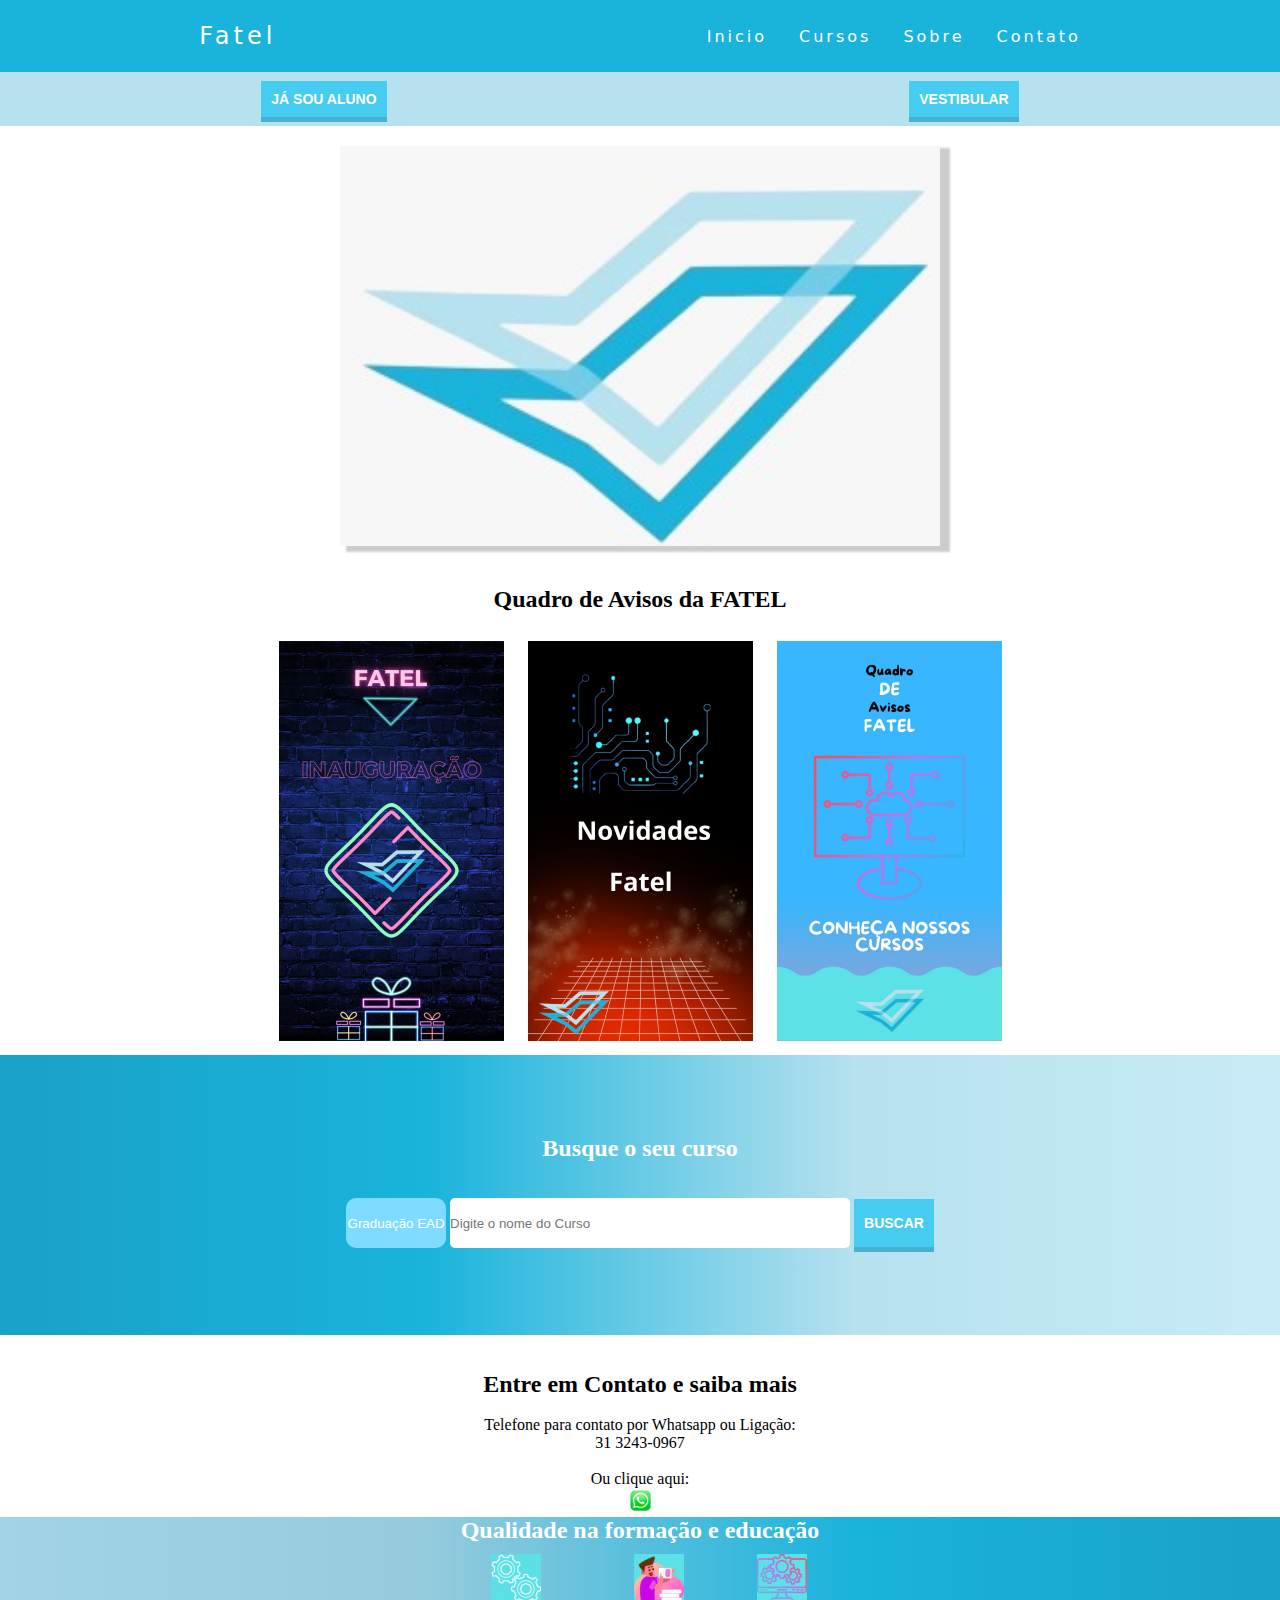
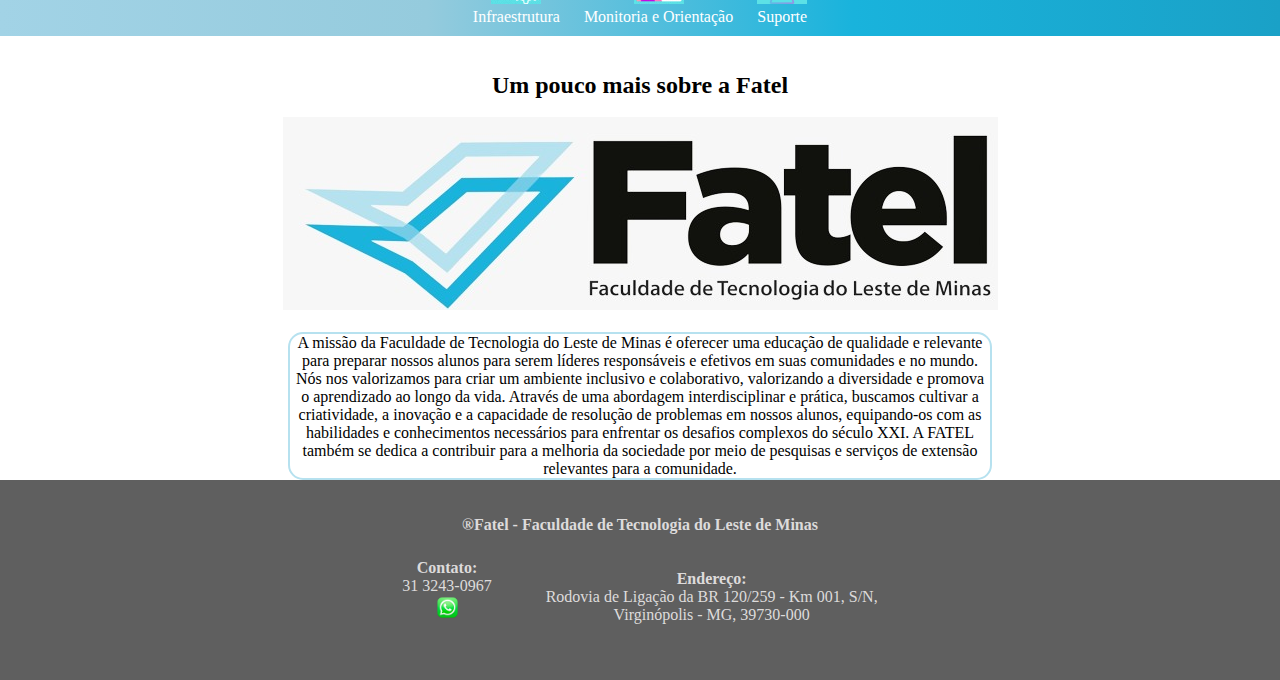
==== index.html @ b9763c70 "Add files via upload" ====
<!DOCTYPE html>
<html lang="pt-br">
<head>
    <meta charset="UTF-8">
    <meta http-equiv="X-UA-Compatible" content="IE=edge">
    <meta name="viewport" content="width=device-width, initial-scale=1.0">
    <link rel="stylesheet" href="./css/menu.css">
    <link rel="stylesheet" href="./css/subMenu.css">
    <link rel="stylesheet" href="./css/button.css">
    <link rel="stylesheet" href="./css/main.css">
    <link rel="stylesheet" href="./css/footer.css">
    <link rel="shortcut icon" href="./assets/img/fatelLogo.jpg" type="image/x-icon" />
    <title>Fatel</title>
</head>
<body onload="carouselImg1()">
    <header>
        <div class="menuContainer">
            <nav>
                <a class="logo" href="#">Fatel</a>
                <div class="mobile-menu">
                    <div class="line1"></div>
                    <div class="line2"></div>
                    <div class="line3"></div>
                </div>
                <ul class="nav-list">
                    <li><a href="./index.html">Inicio</a></li>
                    <li><a href="./src/pages/Cursos.html">Cursos</a></li>
                    <li><a href="./src/pages/Sobre.html">Sobre</a></li>
                    <li><a href="./src/pages/Contato.html">Contato</a></li>
                </ul>
            </nav>
        </div>
        <div class="subMenuContainer">
            <button class="btn btnPrimary">Já sou Aluno</button>
            <button class="btn btnPrimary">Vestibular</button>
        </div>
    </header>

    <main>
        <div class="Carrousel">
            <div class="btn-wrap">
                <img id="imgCarousel" alt="Imagens do Carousel">
            </div>
            <div class="AvisosBoard">
                <br><br>
                <h2>Quadro de Avisos da FATEL</h2>
                <br>
                <img class="imgAvisosBoards" src="./assets/img/aviso1.jpeg" alt="Quadro de Avisos, noticia um">
                <img class="imgAvisosBoards" src="./assets/img/aviso2.jpeg" alt="Quadro de Avisos, noticia dois">
                <img class="imgAvisosBoards" src="./assets/img/aviso3.jpeg" alt="Quadro de Avisos, noticia três">
            </div>
        </div>
        <div class="CursoSearch">
            <h2>Busque o seu curso</h2><br><br>
            <button class="btnLabel">Graduação EAD</button>
            <input type="text" placeholder="Digite o nome do Curso">
            <button class="btn btnPrimary" id="btnCursoSearc">Buscar</button>
        </div>
        <div class="ContatoMain">
            <br><br>
            <h2>Entre em Contato e saiba mais</h2>
            <br>
            <p>Telefone para contato por Whatsapp ou Ligação:</p>
            <p>31 3243-0967</p>
            <br>
            <p>Ou clique aqui:</p>
            <!--<div><i class="fa-brands fa-whatsapp"></i></div>-->
            <a href="https://wa.me/553132430967" target="_blank"><img class="LogoIcon" src="./assets/img/WhatsappLogo.png" alt="Simbolo Whatsapp"></a>
        </div>
        <div class="vantagensMain">
            <h2>Qualidade na formação e educação</h2>
            <div>
                <img src="./assets/img/infraestrutura.gif" alt="Ajuda de professores">
                <p>Infraestrutura</p>
            </div>
            <div>
                <img src="./assets/img/professor.gif" alt="Engrenagem de Infraestrutura para os alunos">
                <p>Monitoria e Orientação</p>
            </div>
            <div>
                <img src="./assets/img/suporte.png" alt="Suporte para os Alunos">
                <p>Suporte</p>
            </div>
        </div>
        <div class="sobreMain">
            <br><br>
            <h2>Um pouco mais sobre a Fatel</h2>
            <br>
            <img src="./assets/img/FatelIcone.jpeg" alt="Simbolo da Fatel">
            <br><br>
            <p>A missão da Faculdade de Tecnologia do Leste de Minas é oferecer uma educação de qualidade e
                relevante para preparar nossos alunos para serem líderes responsáveis e efetivos em suas
                comunidades e no mundo. Nós nos valorizamos para criar um ambiente inclusivo e colaborativo,
                valorizando a diversidade e promova o aprendizado ao longo da vida. Através de uma abordagem
                interdisciplinar e prática, buscamos cultivar a criatividade, a inovação e a capacidade de resolução de
                problemas em nossos alunos, equipando-os com as habilidades e conhecimentos necessários para
                enfrentar os desafios complexos do século XXI. A FATEL também se dedica a contribuir para a melhoria
                da sociedade por meio de pesquisas e serviços de extensão relevantes para a comunidade.</p>
        </div>
    </main>

    <footer>
        <div class="footer">
            <br><br>
            <h4>&#174;Fatel - Faculdade de Tecnologia do Leste de Minas</h4>
            <div>
                <h4>Contato:</h4>
                <p>31 3243-0967</p>
                <p><a href="https://wa.me/553132430967" target="_blank"><img class="LogoIcon" src="./assets/img/WhatsappLogo.png" alt="Simbolo Whatsapp"></a></p>
            </div>
            <div>
                <h4>Endereço:</h4>
                <p>Rodovia de Ligação da BR 120/259 - Km 001, S/N,</p>
                <p>Virginópolis - MG, 39730-000</p>
            </div>
        </div>
    </footer>

    
    <script src="./js/menuAcoes.js"></script>
    <script src="./js/carousel.js"></script>
</body>
</html>
---- css/menu.css ----
*{
    margin: 0;
    padding: 0;
}
body{
    overflow-x: hidden;
}

.menuContainer a{
    color: #fff;
    text-decoration: none;
    transition: 0.3s;
}
.menuContainer a:hover{
    opacity: 0.7;
}
.logo{
    font-size: 24px;
    letter-spacing: 4px;
}

nav{
    display: flex;
    justify-content: space-around;
    align-items: center;
    font-family: system-ui, -apple-system, Helvetica, Arial, sans-serif;
    background-color: #19b3dc;
    height: 8vh;
}

.nav-list{
    list-style: none;
    display: flex;
}
.nav-list li{
    letter-spacing: 3px;
    margin-left: 32px;
}

.mobile-menu{
    display: none;
    cursor: pointer;
}
.mobile-menu div{
    width: 32px;
    height: 2px;
    background-color: #fff;
    margin: 8px;
    transition: 0.3s;
}



@media (max-width: 999px){

    body{
        overflow-x: hidden;
    }

    .nav-list{
        position: absolute;
        top: 8vh;
        right: 0;
        width: 50vw;
        height: 92vh;
        background-color: grey;
        flex-direction: column;
        align-items: center;
        justify-content: space-around;
        transform: translateX(100%);
        transition: transform 0.3s ease-in;
    }
    .nav-list li{
        margin-left: 0;
        opacity: 0;
    }
    .nav-list.active{
        transform: translateX(0);
    }
    .mobile-menu{
        display: block;
    }


    @keyframes navLinkFade {
        from{
            opacity: 0;
            transform: translateX(50px);
        }
        to{
            opacity: 1;
            transform: translateX(0);
        }
    }
    .mobile-menu.active .line1{
        transform: rotate(-45deg) translate(-8px, 8px);
    }
    .mobile-menu.active .line2{
        opacity: 0;
    }
    .mobile-menu.active .line3{
        transform: rotate(45deg) translate(-5px, -7px);
    }

}
---- css/subMenu.css ----
.subMenuContainer{
    background-color: #b6e1ef;
    display: flex;
    justify-content: space-around;
    align-items: center;
    font-family: system-ui, -apple-system, Helvetica, Arial, sans-serif;
    height: 6vh;
}
---- css/button.css ----
.btn{
    font-family: arial;
    font-size:14px;
    font-weight:700;
    text-transform: uppercase;
    border:none;
    padding:10px;
    cursor: pointer;
    display:inline-block;
    text-decoration: none;
}
.btnPrimary{
    background: #46ccf1;
    color:#fff;
    box-shadow:0 5px 0 #46b0ce;
}

.btnPrimary:hover{
    background:#0c80c4;
    box-shadow:0 5px 0 #0a6faa;
}
.btnPrimary:active{
    position:relative;
    top:5px;
    box-shadow:none;
}

.LogoIcon{
    width: 25px;
    height: 25px;
}

@media (max-width: 600px)
{
    .btn{
        height: 30px;
    }
}
---- css/main.css ----
.Carrousel{
    margin-top: 20px;
    text-align: center;
}

#imgSlider{
    height: 500px;
}

#imgCarousel{
    width: 600px;
    height: 400px;
    box-shadow: 8px 4px 2px 2px rgba(0, 0, 0, 0.2);
}

.btn-wrap{
    margin: auto;
}

.imgAvisosBoards{
    height: 400px;
    margin: 10px;
}

.CursoSearch{
    background-image: linear-gradient( to right, #1aa1c7, #19b3dc, #b6e1ef, #c9ebf7 );
    height: 200px;
    text-align: center;
    padding-top: 80px;
    color: #fff;
}
.CursoSearch input{
    height: 50px;
    width: 400px;
    border-radius: 5px;
    border-style: none;
}
.btnLabel{
    background-color: rgb(127, 219, 255);
    height: 50px;
    width: 100px;
    border-radius: 10px;
    border-style: none;
    color: #fff;
}
#btnCursoSearc{
    height: 48px;
}

.ContatoMain{
    text-align: center;
}
.LogoIcon{
    width: 25px;
    height: 25px;
}

.vantagensMain{
    text-align: center;
    background-image: linear-gradient( to right, #a2d3e6, #95cbdd, #19b3dc, #1aa1c7 );
    color: #fff;
}
.vantagensMain div{
    display: inline-block;
    margin: 10px;
}

.sobreMain{
    text-align: center;
}
.sobreMain p{
    width: 700px;
    margin: auto;
    border-radius: 15px;
    border-style: solid;
    border-width: 2px;
    border-color: #b6e1ef;
}

@media (max-width: 600px)
{
  #imgCarousel{
    width: 400px;
    height: 400px;
    box-shadow: 8px 4px 2px 2px rgba(0, 0, 0, 0.2);
  }
  .CursoSearch{
    height: 300px;
  }
  .sobreMain p{
    width: 300px;
  }
  .sobreMain img{
    width: 400px;
  }
}
---- css/footer.css ----
.footer{
    background-color:rgb(95, 95, 95);
    text-align: center;
    height: 200px;
    color: #dddbdb;
}
.footer div{
    display: inline-block;
    margin: 25px;
}


@media (max-width: 600px)
{
    .footer{
        height: 300px;
    }
}
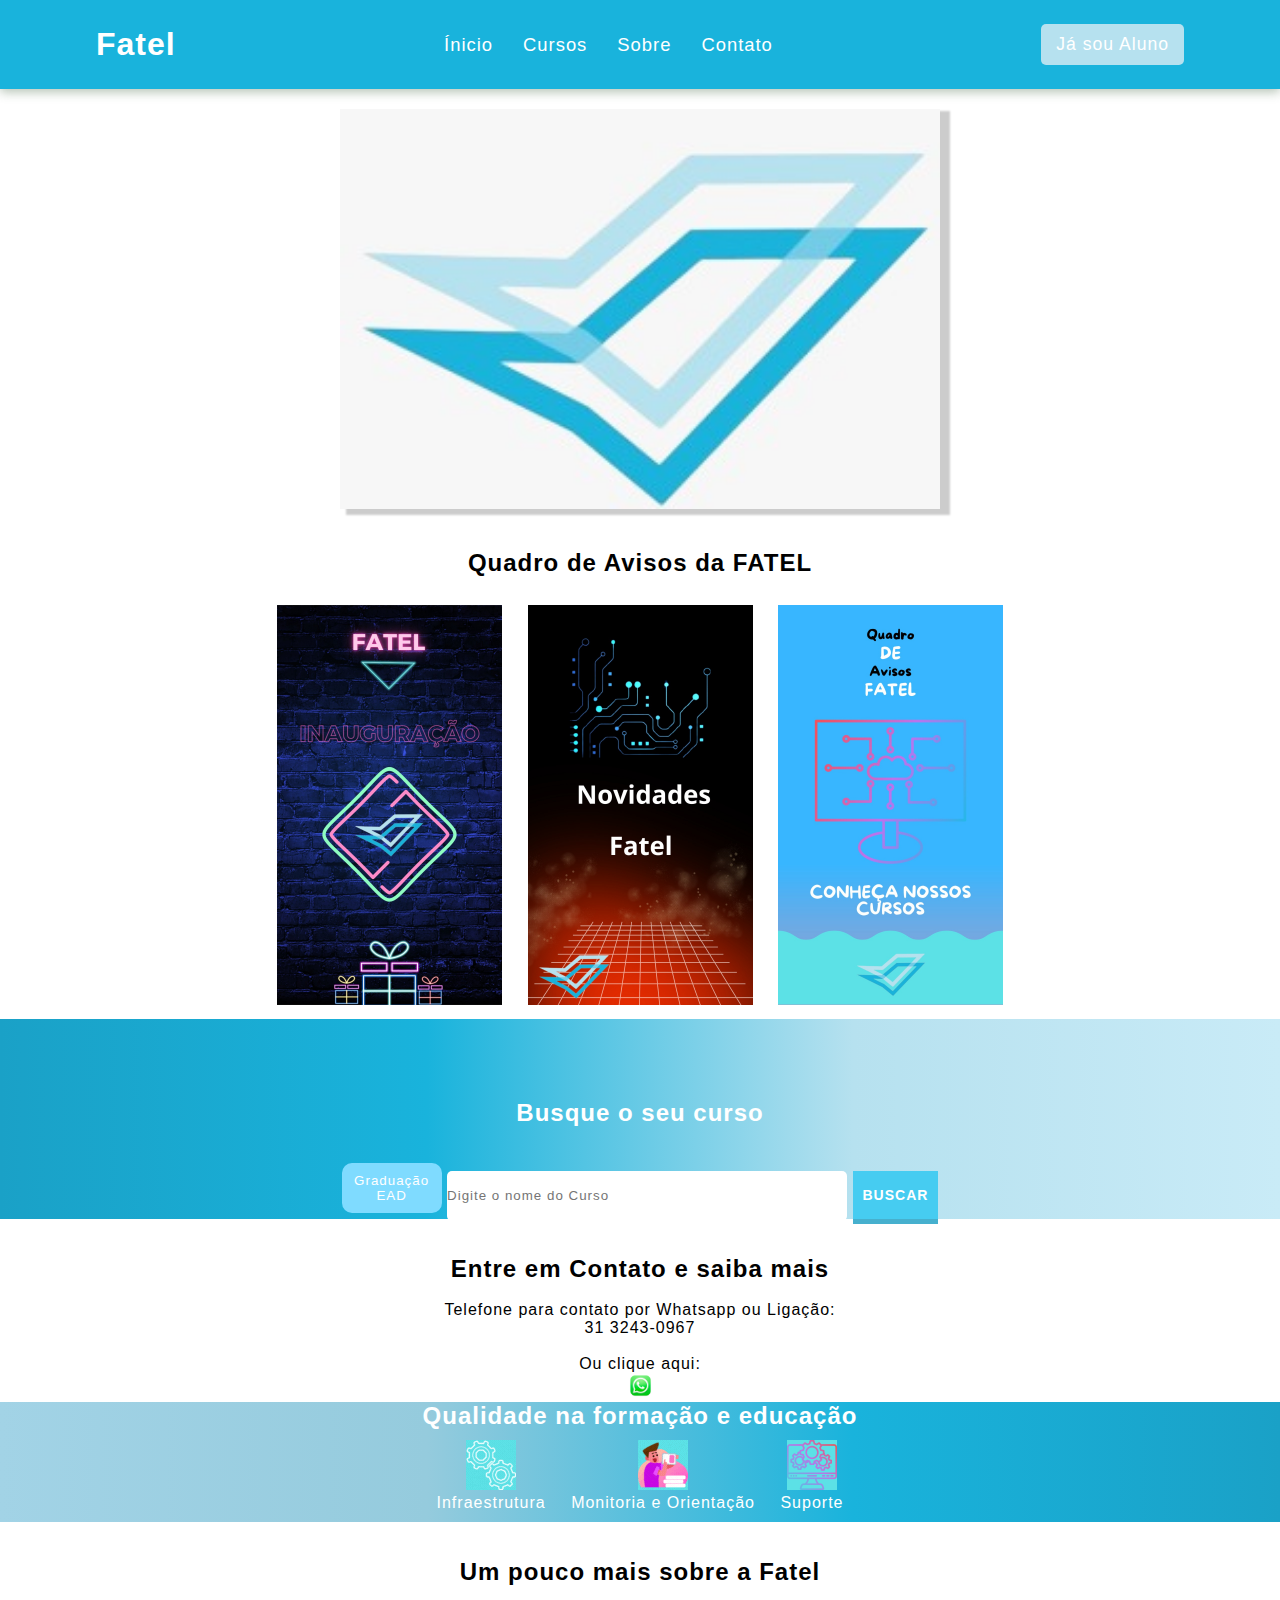
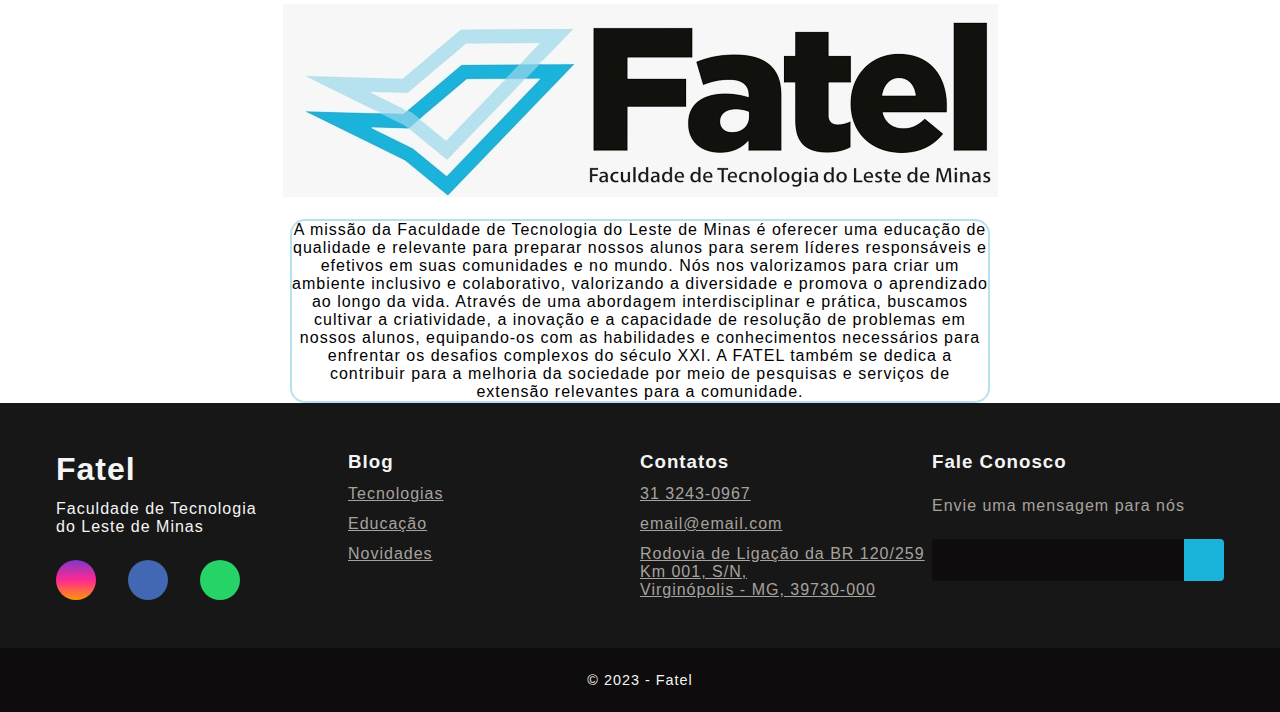
==== commit ee54bc3b: "Alterações Menu e Footer" ====
--- a/index.html
+++ b/index.html
@@ -4,36 +4,54 @@
     <meta charset="UTF-8">
     <meta http-equiv="X-UA-Compatible" content="IE=edge">
     <meta name="viewport" content="width=device-width, initial-scale=1.0">
-    <link rel="stylesheet" href="./css/menu.css">
     <link rel="stylesheet" href="./css/subMenu.css">
     <link rel="stylesheet" href="./css/button.css">
     <link rel="stylesheet" href="./css/main.css">
     <link rel="stylesheet" href="./css/footer.css">
     <link rel="shortcut icon" href="./assets/img/fatelLogo.jpg" type="image/x-icon" />
+    <link rel="stylesheet" href="./css/menuHeader.css">
+
+    <link rel="stylesheet" href="https://cdnjs.cloudflare.com/ajax/libs/font-awesome/6.4.0/css/all.min.css" integrity="sha512-iecdLmaskl7CVkqkXNQ/ZH/XLlvWZOJyj7Yy7tcenmpD1ypASozpmT/E0iPtmFIB46ZmdtAc9eNBvH0H/ZpiBw==" crossorigin="anonymous" referrerpolicy="no-referrer" />
+
     <title>Fatel</title>
 </head>
 <body onload="carouselImg1()">
+
     <header>
-        <div class="menuContainer">
-            <nav>
-                <a class="logo" href="#">Fatel</a>
-                <div class="mobile-menu">
-                    <div class="line1"></div>
-                    <div class="line2"></div>
-                    <div class="line3"></div>
+        <div class="menu-bar">
+            <nav class="nav-bar">
+                <div class="logo">
+                    <h1>Fatel</h1>
                 </div>
-                <ul class="nav-list">
-                    <li><a href="./index.html">Inicio</a></li>
-                    <li><a href="./src/pages/Cursos.html">Cursos</a></li>
-                    <li><a href="./src/pages/Sobre.html">Sobre</a></li>
-                    <li><a href="./src/pages/Contato.html">Contato</a></li>
+                <div class="nav-list">
+                    <ul>
+                        <li class="nav-list"><a href="#" class="nav-link">Ínicio</a></li>
+                        <li class="nav-list"><a href="./src/pages/Cursos.html" class="nav-link">Cursos</a></li>
+                        <li class="nav-list"><a href="./src/pages/Sobre.html" class="nav-link">Sobre</a></li>
+                        <li class="nav-list"><a href="./src/pages/Contato.html" class="nav-link">Contato</a></li>
+                    </ul>
+                </div>
+                <div class="login-button">
+                    <button><a href="#">Já sou Aluno</a></button>
+                </div>
+                <div class="mobile-menu-icon">
+                    <button onclick="menu()"><img class="icon" src="./assets/img/menu/menu_white_36dp.svg" alt="Simbolo de Menu"></button>
+                </div>
+            </nav>
+
+            <div class="mobile-menu">
+                <ul>
+                    <li class="nav-list"><a href="#" class="nav-link">Ínicio</a></li>
+                        <li class="nav-list"><a href="#" class="nav-link">Cursos</a></li>
+                        <li class="nav-list"><a href="#" class="nav-link">Sobre</a></li>
+                        <li class="nav-list"><a href="./src/pages/Contato.html" class="nav-link">Contato</a></li>
                 </ul>
-            </nav>
+                <div class="login-button">
+                    <button><a href="#">Já sou Aluno</a></button>
+                </div>
+            </div>
         </div>
-        <div class="subMenuContainer">
-            <button class="btn btnPrimary">Já sou Aluno</button>
-            <button class="btn btnPrimary">Vestibular</button>
-        </div>
+
     </header>
 
     <main>
@@ -53,8 +71,9 @@
         <div class="CursoSearch">
             <h2>Busque o seu curso</h2><br><br>
             <button class="btnLabel">Graduação EAD</button>
-            <input type="text" placeholder="Digite o nome do Curso">
-            <button class="btn btnPrimary" id="btnCursoSearc">Buscar</button>
+            <input id="searchCurso" type="text" placeholder="Digite o nome do Curso">
+            <button class="btn btnPrimary" id="btnCursoSearc" onclick="princiapal()">Buscar</button>
+            <div id="searchVetor"></div>
         </div>
         <div class="ContatoMain">
             <br><br>
@@ -100,24 +119,50 @@
     </main>
 
     <footer>
-        <div class="footer">
-            <br><br>
-            <h4>&#174;Fatel - Faculdade de Tecnologia do Leste de Minas</h4>
-            <div>
-                <h4>Contato:</h4>
-                <p>31 3243-0967</p>
-                <p><a href="https://wa.me/553132430967" target="_blank"><img class="LogoIcon" src="./assets/img/WhatsappLogo.png" alt="Simbolo Whatsapp"></a></p>
+        <div id="footer_content">
+            <div id="footer_contacts">
+                <h1>Fatel</h1>
+                <p>Faculdade de Tecnologia <br> do Leste de Minas</p>
+
+                <div id="footer_social_media">
+                    <a href="#" class="footer_link" id="instagram"><i class="fa-brands fa-instagram"></i></a>
+                    <a href="#" class="footer_link" id="facebook"><i class="fa-brands fa-facebook"></i></a>
+                    <a href="#" class="footer_link" id="whatsapp"><i class="fa-brands fa-whatsapp"></i></a>
+                </div>
             </div>
-            <div>
-                <h4>Endereço:</h4>
-                <p>Rodovia de Ligação da BR 120/259 - Km 001, S/N,</p>
-                <p>Virginópolis - MG, 39730-000</p>
+
+            <ul class="footer-list">
+                <li><h3>Blog</h3></li>
+                <li><a href="#" class="footer-link">Tecnologias</a></li>
+                <li><a href="#" class="footer-link">Educação</a></li>
+                <li><a href="#" class="footer-link">Novidades</a></li>
+            </ul>
+            <ul class="footer-list">
+                <li><h3>Contatos</h3></li>
+                <li><a href="#" class="footer-link">31 3243-0967</a></li>
+                <li><a href="#" class="footer-link">email@email.com</a></li>
+                <li><a href="#" class="footer-link">Rodovia de Ligação da BR 120/259 <br> Km 001, S/N, <br> Virginópolis - MG, 39730-000</a></li>
+            </ul>
+            <div id="footer_subscribe">
+                <h3>Fale Conosco</h3>
+                <p>Envie uma mensagem para nós</p>
+
+                <div id="input_group">
+                    <input type="email" id="email">
+                    <button><i class="fa-solid fa-envelope"></i></button>
+                </div>
             </div>
         </div>
+        <div id="footer_copyright">
+            &#169
+            2023 - Fatel
+        </div>
+        
     </footer>
 
     
     <script src="./js/menuAcoes.js"></script>
     <script src="./js/carousel.js"></script>
+    <script src="./js/busca.js"></script>
 </body>
 </html>--- a/css/footer.css
+++ b/css/footer.css
@@ -1,3 +1,4 @@
+/*
 .footer{
     background-color:rgb(95, 95, 95);
     text-align: center;
@@ -15,4 +16,176 @@
     .footer{
         height: 300px;
     }
-}+}
+*/
+
+
+@import url('https://fonts.googleapis.com/css2?family=Gentium+Book+Plus:ital@1&display=swap');
+
+
+:root{
+    --color-neutral-0: #0e0c0c;
+    --color-neutral-10: #171717;
+    --color-neutral-30: #a8a29e;
+    --color-neutral-40: #f5f5f5;
+}
+
+
+* {
+    font-family: 'Inter', sans-serif;
+    margin: 0;
+    padding: 0;
+    box-sizing: border-box;
+    letter-spacing: 1px;
+
+}
+
+footer{
+    width: 100%;
+    color: var(--color-neutral-40);
+}
+
+.footer_link{
+    text-decoration: none;
+}
+
+#footer_content{
+    background-color: var(--color-neutral-10);
+    display: grid;
+    grid-template-columns: repeat(4, 1fr);
+    padding: 3rem 3.5rem;
+}
+
+#footer_contacts h1{
+    margin-bottom: 0.75rem;
+}
+
+#footer_social_media{
+    display: flex;
+    gap: 2rem;
+    margin-top: 1.5rem;
+}
+#footer_social_media .footer_link{
+    display: flex;
+    align-items: center;
+    justify-content: center;
+    height: 2.5rem;
+    width: 2.5rem;
+    color: var(--color-neutral-40);
+    border-radius: 50%;
+    transition: all 0.4s;
+}
+#footer_social_media .footer_link i{
+    font-size: 1.25rem;
+}
+#footer_social_media .footer_link:hover{
+    opacity: 0.8;
+}
+
+#instagram{
+    background: linear-gradient(#7f37c9, #ff2992, #ff9807);
+}
+#facebook{
+    background-color: #4267b3;
+}
+#whatsapp{
+    background-color: #25d366;
+}
+
+
+.footer-list{
+    display: flex;
+    flex-direction: column;
+    gap: 0.75rem;
+    list-style: none;
+}
+.footer-list .footer-link{
+    color: var(--color-neutral-30);
+    transition: all 0.4s;
+}
+.footer-list .footer-link:hover{
+    color: #19b3dc;
+}
+
+
+#footer_subscribe{
+    display: flex;
+    flex-direction: column;
+    gap: 1.5rem;
+}
+#footer_subscribe p{
+    color: var(--color-neutral-30);
+}
+
+
+#input_group{
+    display: flex;
+    align-items: center;
+    background-color: var(--color-neutral-0);
+    border-radius: 4px;
+}
+#input_group input{
+    all: unset;
+    padding: 0.75rem;
+    width: 100%;
+}
+#input_group button{
+    background-color: #19b3dc;
+    border: none;
+    color: var(--color-neutral-40);
+    padding: 0px 1.25rem;
+    font-size: 1.125rem;
+    height: 100%;
+    border-radius: 0px 4px 4px 0px;
+    cursor: pointer;
+    transition: all 0.4s;
+}
+#input_group button:hover{
+    opacity: 0.8;
+}
+
+
+#footer_copyright{
+    display: flex;
+    justify-content: center;
+    background-color: var(--color-neutral-0);
+    font-size: 0.9rem;
+    padding: 1.5rem;
+    font-weight: 100;
+}
+
+
+
+
+@media screen and (max-width: 768px){
+    #footer_content{
+        grid-template-columns: repeat(2,1fr);
+        gap: 2rem;
+    }
+}
+
+@media screen and (max-width: 426px){
+    #footer_content{
+        grid-template-columns: repeat(1,1fr);
+        padding: 3rem 2rem;
+    }
+}
+
+
+
+
+
+
+
+
+
+
+
+
+
+
+
+
+
+
+/* CREDITOS: Larissa Kich - https://www.youtube.com/@larissakich */--- a/css/menuHeader.css
+++ b/css/menuHeader.css
@@ -0,0 +1,127 @@
+@import url('https://fonts.googleapis.com/css2?family=Gentium+Book+Plus:ital@1&display=swap');
+
+*{
+    font-family: 'Inter', sans-serif;
+}
+
+header{
+    background-color: #19b3dc;
+    box-shadow: 0px 3px 10px #4646;
+}
+
+.nav-bar{
+    display: flex;
+    justify-content: space-between;
+    padding: 1.5rem 6rem;
+}
+
+.logo{
+    display: flex;
+    align-items: center;
+}
+.logo h1{
+    color: #fff;
+}
+
+.nav-list{
+    display: flex;
+    align-items: center;
+}
+.nav-list ul{
+    display: flex;
+    justify-content: center;
+    list-style: none;
+}
+
+.nav-list{
+    margin: 0 15px;
+}
+
+.nav-link{
+    text-decoration: none;
+    font-size: 1.15rem;
+    color: #fff;
+    font-weight: 400;
+}
+
+.login-button button{
+    border: none;
+    background-color: #b6e1ef;
+    padding: 10px 15px;
+    border-radius: 5px;
+}
+.login-button button a{
+    text-decoration: none;
+    color: #fff;
+    font-weight: 500;
+    font-size: 1.1rem;
+}
+
+.mobile-menu-icon{
+    display: none;
+}
+
+.mobile-menu{
+    display: none;
+}
+
+
+@media screen and (max-width: 730px){
+    .nav-bar{
+        padding: 1.5rem 4rem;
+    }
+    .nav-list{
+        display: none;
+    }
+    .login-button{
+        display: none;
+    }
+    .mobile-menu-icon{
+        display: block;
+    }
+    .mobile-menu-icon button{
+        background-color: transparent;
+        border: none;
+        cursor: pointer;
+    }
+    .mobile-menu ul{
+        display: flex;
+        flex-direction: column;
+        text-align: center;
+        padding-bottom: 1rem;
+    }
+    .mobile-menu .nav-list{
+        display: block;
+        padding-top: 1.2rem;
+    }
+    .mobile-menu .login-button{
+        display: block;
+        padding: 1rem 2rem;
+    }
+    .mobile-menu .login-button button{
+        width: 100%;
+    }
+    .open{
+        display: block;
+    }
+}
+
+
+
+
+
+
+
+
+
+
+
+
+
+
+
+
+
+
+
+/* CREDITOS: Larissa Kich - https://www.youtube.com/@larissakich */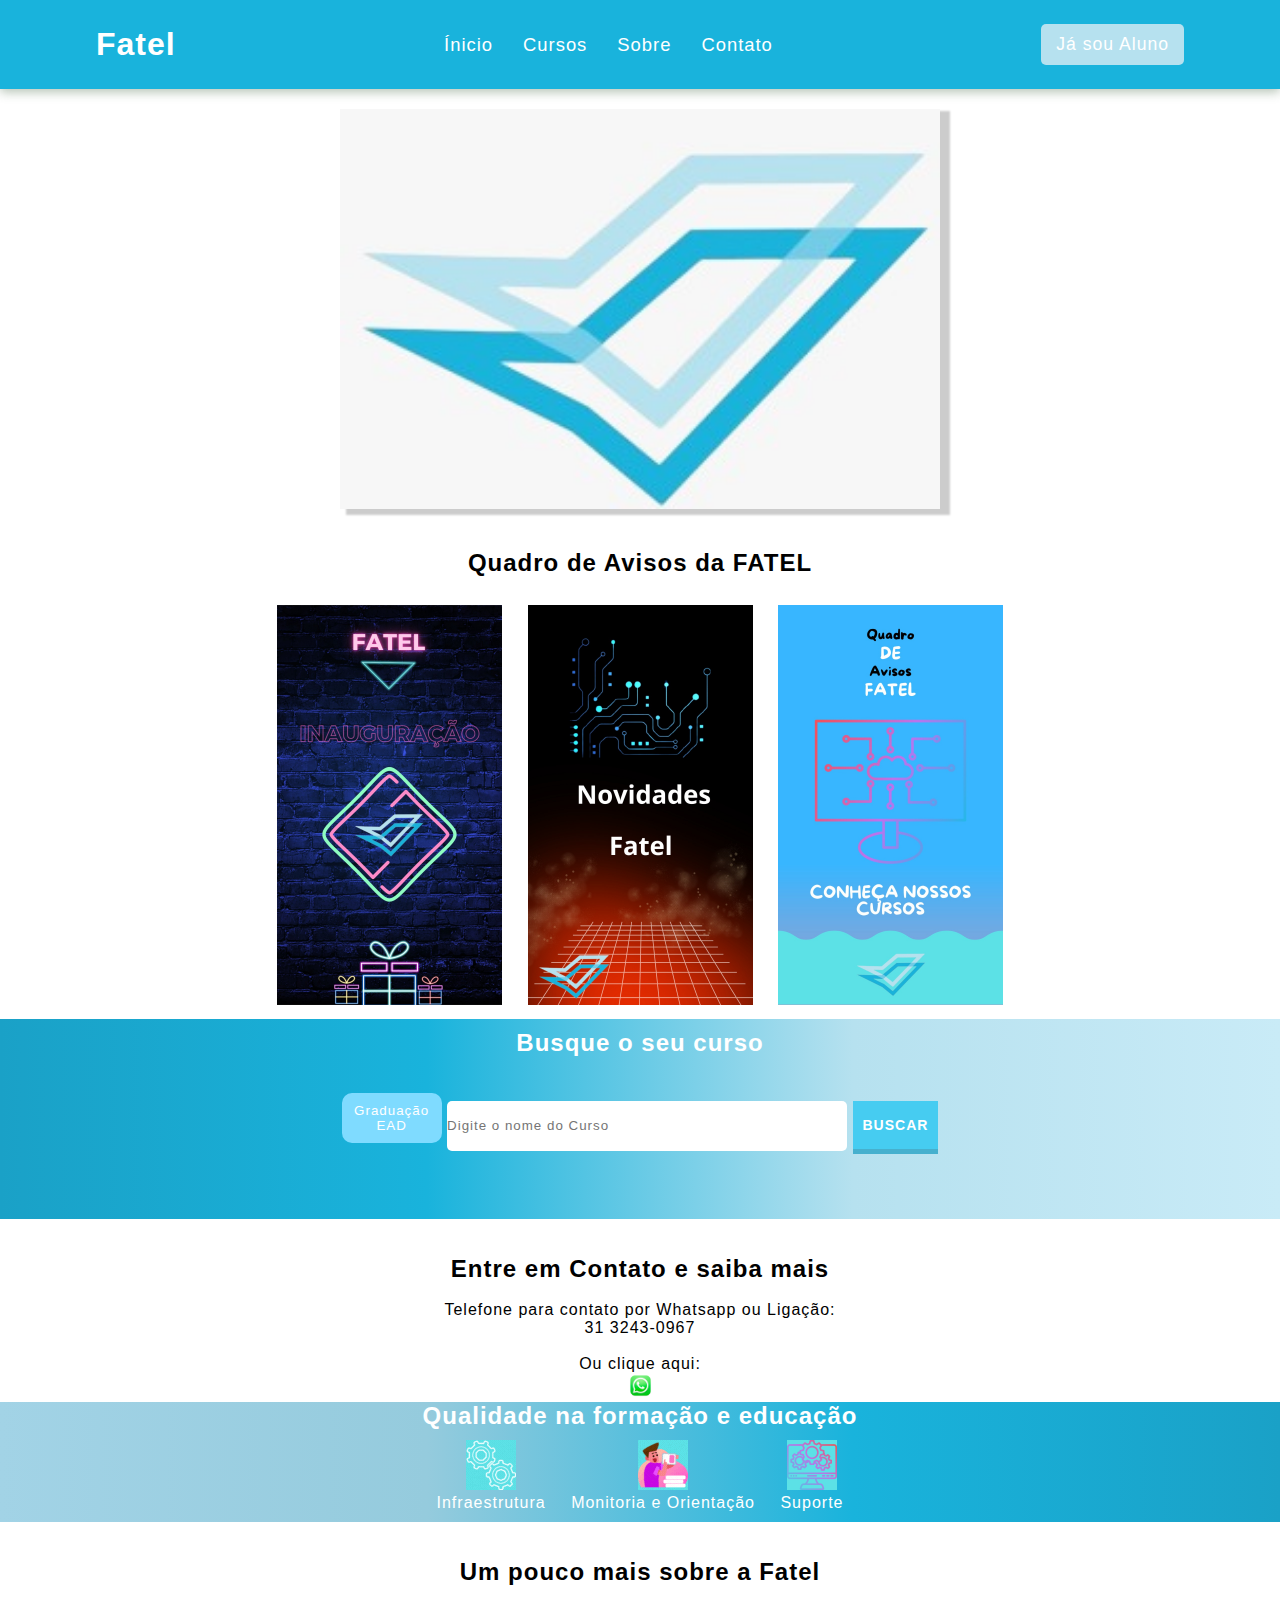
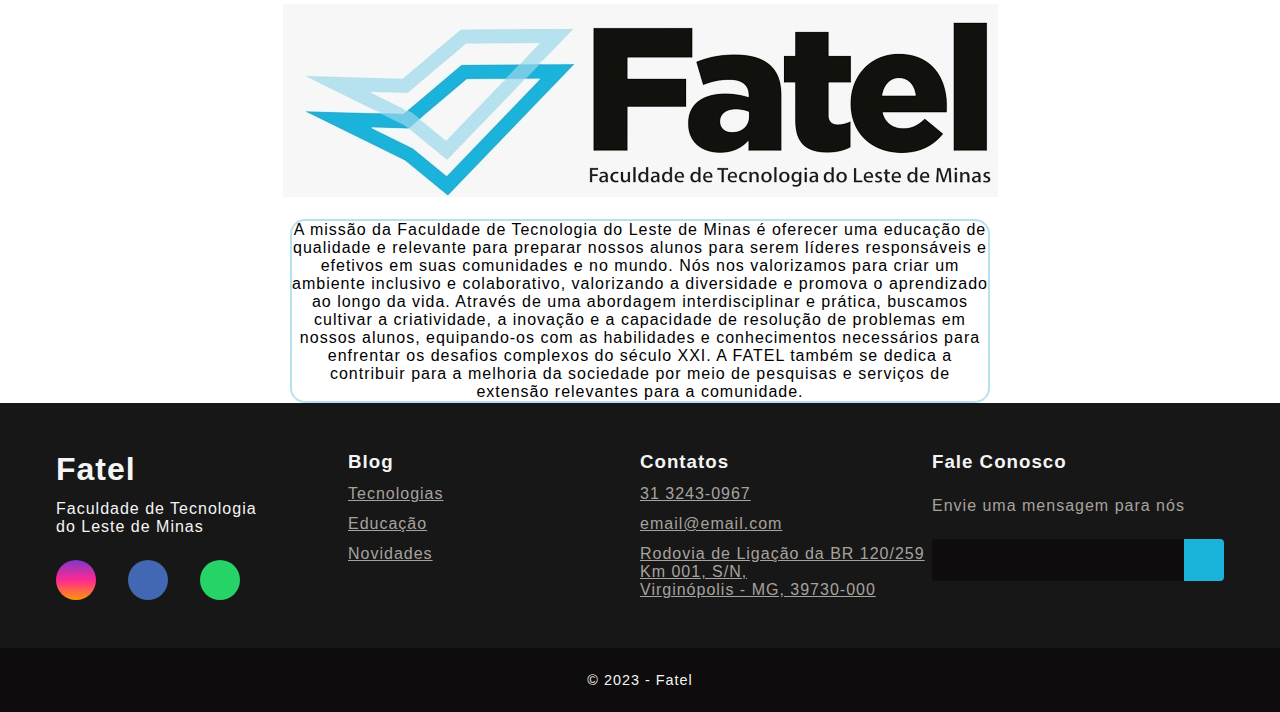
==== commit 0126adde: "Area do Aluno mais ajustes global" ====
--- a/index.html
+++ b/index.html
@@ -32,7 +32,7 @@
                     </ul>
                 </div>
                 <div class="login-button">
-                    <button><a href="#">Já sou Aluno</a></button>
+                    <button><a href="./src/pages/AreaAluno.html">Já sou Aluno</a></button>
                 </div>
                 <div class="mobile-menu-icon">
                     <button onclick="menu()"><img class="icon" src="./assets/img/menu/menu_white_36dp.svg" alt="Simbolo de Menu"></button>
@@ -47,7 +47,7 @@
                         <li class="nav-list"><a href="./src/pages/Contato.html" class="nav-link">Contato</a></li>
                 </ul>
                 <div class="login-button">
-                    <button><a href="#">Já sou Aluno</a></button>
+                    <button><a href="./src/pages/AreaAluno.html">Já sou Aluno</a></button>
                 </div>
             </div>
         </div>
@@ -73,7 +73,7 @@
             <button class="btnLabel">Graduação EAD</button>
             <input id="searchCurso" type="text" placeholder="Digite o nome do Curso">
             <button class="btn btnPrimary" id="btnCursoSearc" onclick="princiapal()">Buscar</button>
-            <div id="searchVetor"></div>
+            <ul id="searchVetor" style="color: black;"></ul>
         </div>
         <div class="ContatoMain">
             <br><br>
--- a/css/main.css
+++ b/css/main.css
@@ -28,6 +28,7 @@
     text-align: center;
     padding-top: 80px;
     color: #fff;
+    padding: 10px;
 }
 .CursoSearch input{
     height: 50px;
--- a/css/footer.css
+++ b/css/footer.css
@@ -1,25 +1,3 @@
-/*
-.footer{
-    background-color:rgb(95, 95, 95);
-    text-align: center;
-    height: 200px;
-    color: #dddbdb;
-}
-.footer div{
-    display: inline-block;
-    margin: 25px;
-}
-
-
-@media (max-width: 600px)
-{
-    .footer{
-        height: 300px;
-    }
-}
-*/
-
-
 @import url('https://fonts.googleapis.com/css2?family=Gentium+Book+Plus:ital@1&display=swap');
 
 
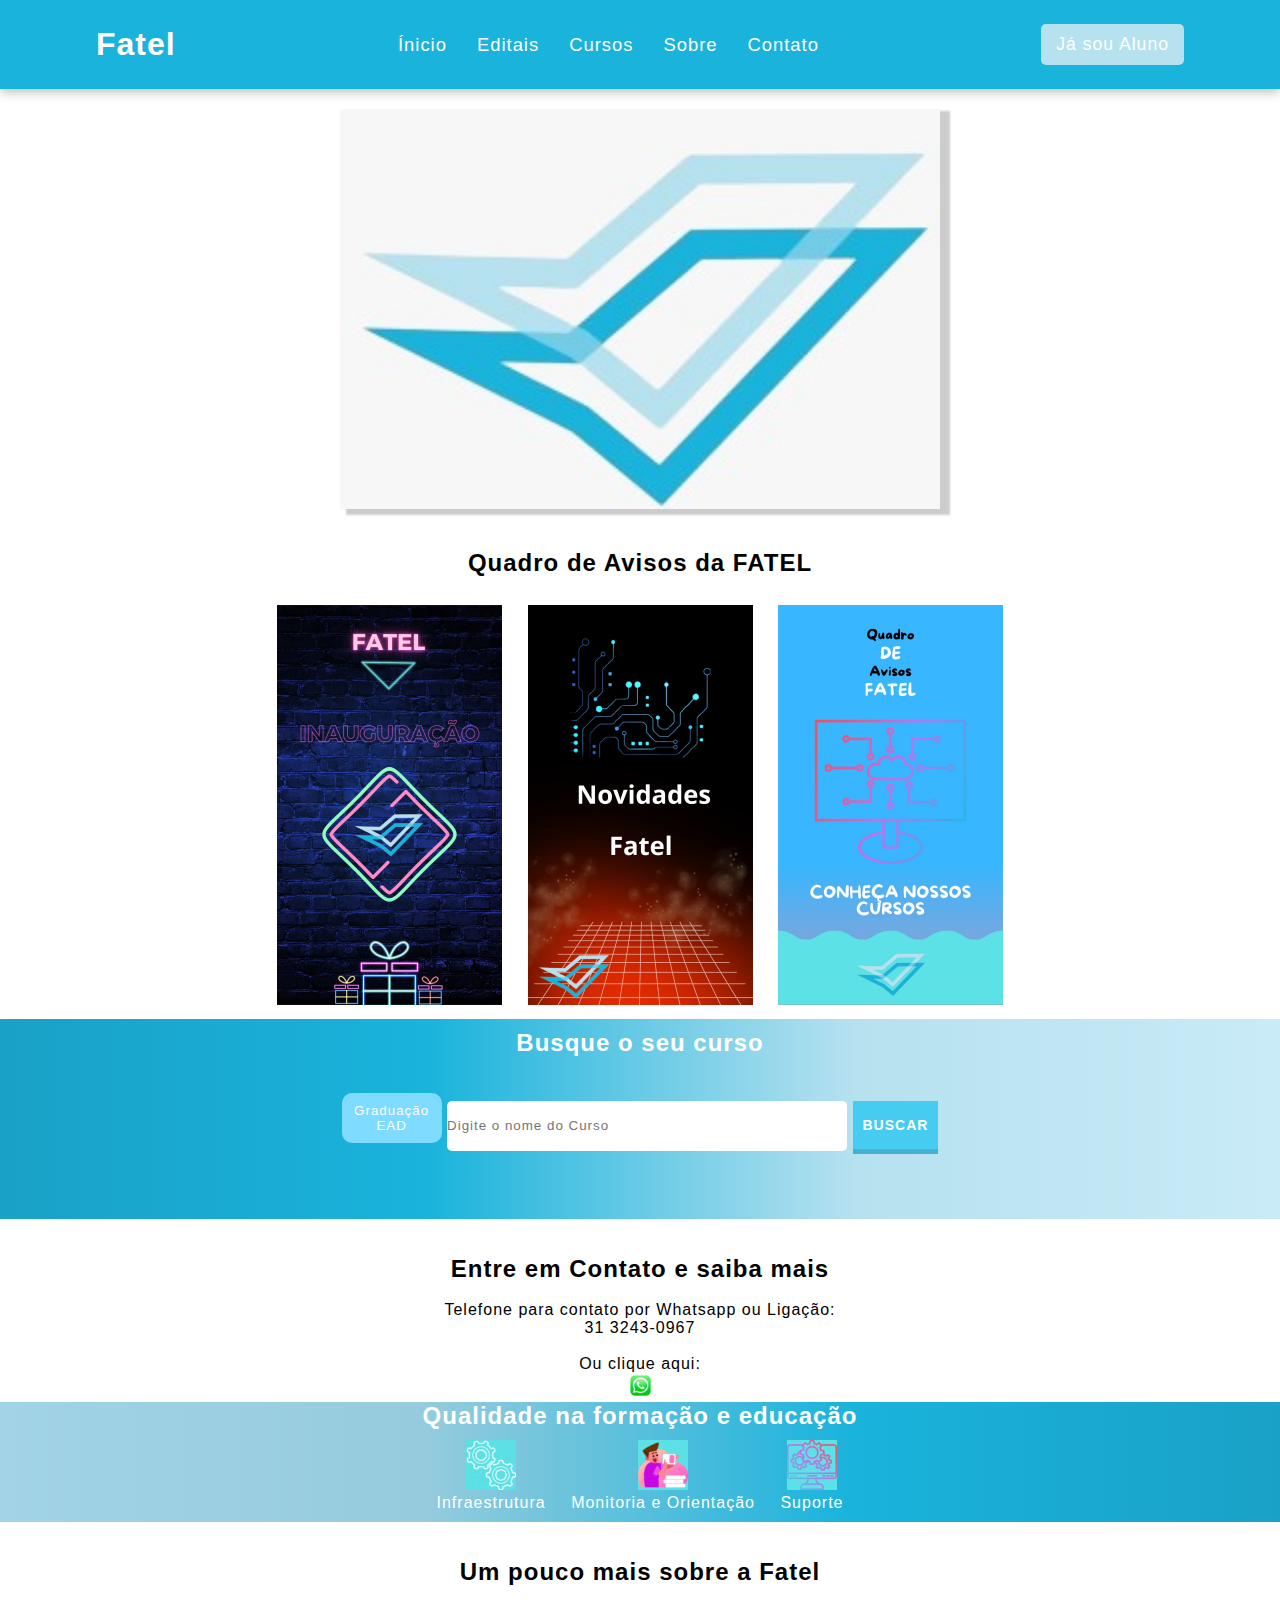
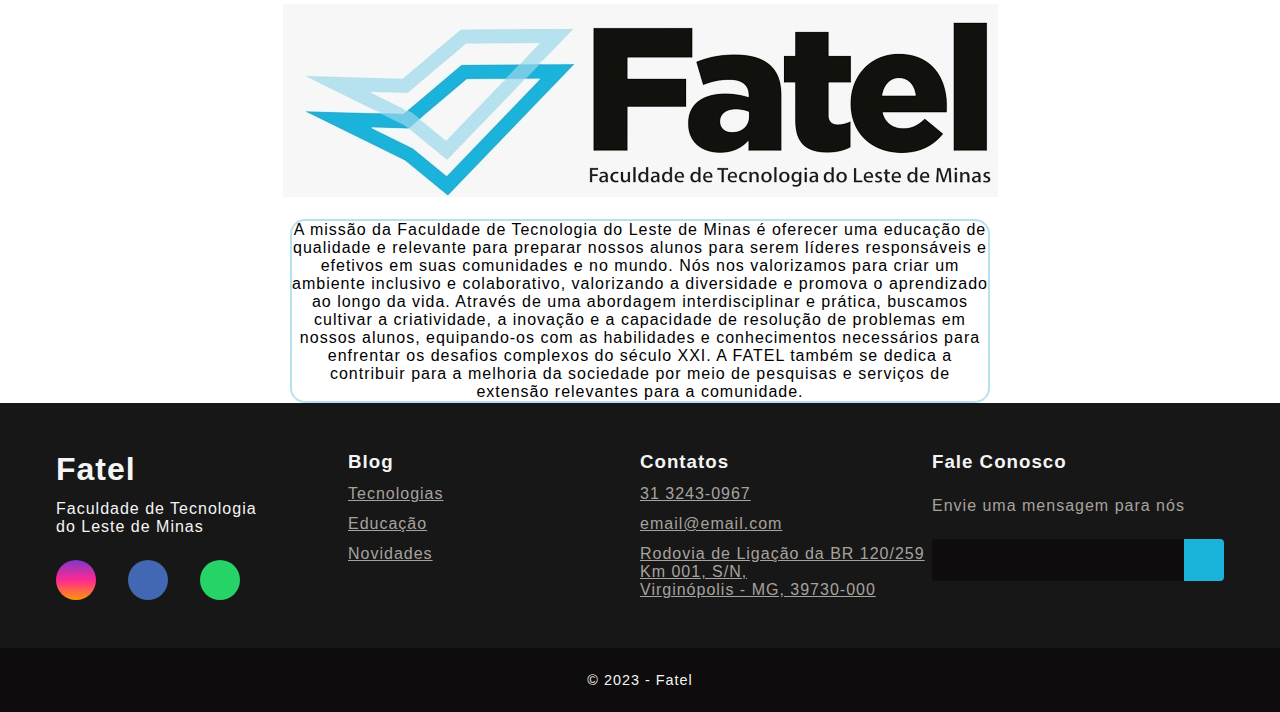
==== commit f566d021: "add editais" ====
--- a/index.html
+++ b/index.html
@@ -26,6 +26,7 @@
                 <div class="nav-list">
                     <ul>
                         <li class="nav-list"><a href="#" class="nav-link">Ínicio</a></li>
+                        <li class="nav-list"><a href="./src/pages/Edital-Iseed-Faved.html" class="nav-link">Editais</a></li>
                         <li class="nav-list"><a href="./src/pages/Cursos.html" class="nav-link">Cursos</a></li>
                         <li class="nav-list"><a href="./src/pages/Sobre.html" class="nav-link">Sobre</a></li>
                         <li class="nav-list"><a href="./src/pages/Contato.html" class="nav-link">Contato</a></li>
